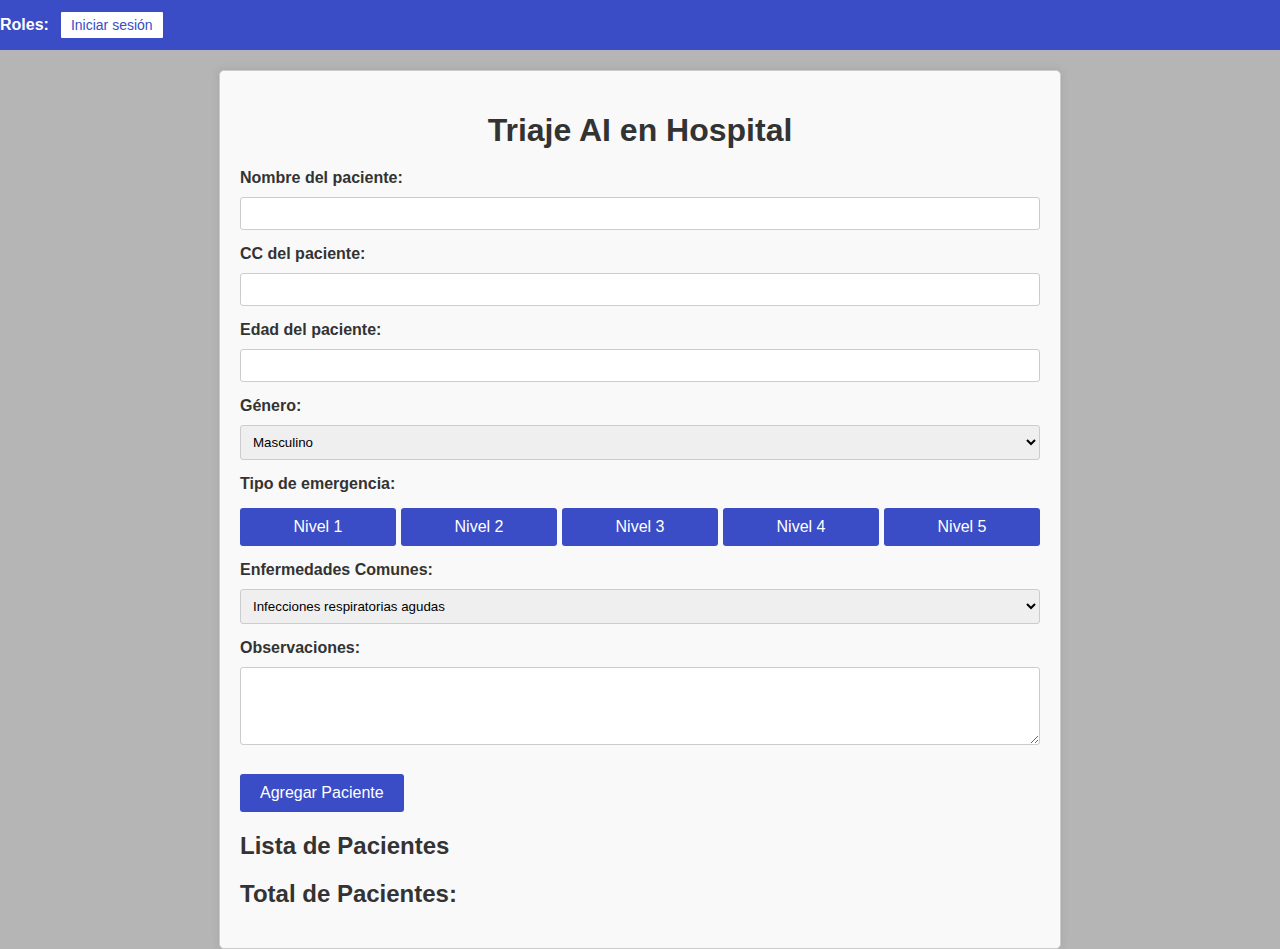
==== index.html @ 8f089661 "1raProyecto" ====
<!DOCTYPE html>
<html lang="es">
<head>
  <meta charset="UTF-8">
  <meta name="viewport" content="width=device-width, initial-scale=1.0">
  <title>Triaje AI en Hospital</title>
  <link rel="stylesheet" href="styles.css">
</head>
<body>
  <div class="header">
    <div class="login-register">
      <label>Roles:</label>
      <a href="IC/inicioSesion.html">
        <button>Iniciar sesión</button>
      </a>
    </div>
  </div>
  <div class="container">
    <h1>Triaje AI en Hospital</h1>
    <div>
      <label for="name">Nombre del paciente:</label>
      <input type="text" id="name" required>
    </div>
    <div>
      <label for="id">CC del paciente:</label>
      <input type="text" id="id" required>
    </div>
    <div>
      <label for="age">Edad del paciente:</label>
      <input type="number" id="age" required>
    </div>
    <div>
      <label for="gender">Género:</label>
      <select id="gender" onchange="showPregnancyInput()" required>
        <option value="masculino">Masculino</option>
        <option value="femenino">Femenino</option>
      </select>
    </div>
    <div id="pregnancyInput" style="display: none;">
      <label for="pregnant">¿Está embarazada?</label>
      <select id="pregnant">
        <option value="no">No</option>
        <option value="si">Sí</option>
      </select>
    </div>
    <div>
      <label for="emergency">Tipo de emergencia:</label>
      <div class="emergency-buttons">
        <button onclick="setEmergencyLevel(1)">Nivel 1</button>
        <button onclick="setEmergencyLevel(2)">Nivel 2</button>
        <button onclick="setEmergencyLevel(3)">Nivel 3</button>
        <button onclick="setEmergencyLevel(4)">Nivel 4</button>
        <button onclick="setEmergencyLevel(5)">Nivel 5</button>
      </div>
    </div>
    <div>
      <label for="disease">Enfermedades Comunes:</label>
      <select id="disease" required>
        <option value="Infecciones respiratorias agudas">Infecciones respiratorias agudas</option>
        <option value="Accidentes de tránsito">Accidentes de tránsito</option>
        <option value="Enfermedades cardiovasculares">Enfermedades cardiovasculares</option>
        <option value="Lesiones relacionadas con el trabajo">Lesiones relacionadas con el trabajo</option>
        <option value="Intoxicaciones">Intoxicaciones</option>
        <option value="Lesiones deportivas">Lesiones deportivas</option>
        <option value="Traumas">Traumas</option>
        <option value="Embarazada">Embarazada</option>
        <option value="Otras">Otras</option>
      </select>
    </div>
    <div>
      <label for="description">Observaciones:</label>
      <textarea id="description" rows="4" required></textarea>
    </div>
    <button onclick="addPatient()">Agregar Paciente</button>
    <div id="patients">
      <h2>Lista de Pacientes</h2>
      <ol id="patientList"></ol>
    </div>
    <div id="totalPatients">
      <h2>Total de Pacientes:</h2>
      <p id="total"></p>
    </div>
  </div>
  <script src="script.js"></script>
</body>
</html>
---- styles.css ----
body {
  font-family: Arial, sans-serif;
  background-color: #b6b5b5;
  color: #333;
  margin: 0;
  padding: 0;
  display: flex;
  flex-direction: column;
  align-items: center;
  height: 100vh;
}

.header {
  width: 100%;
  padding: 10px;
  background-color: #3a4cc6;
  color: white;
  display: flex;
  justify-content: space-between;
  align-items: center;
}

.login-register {
  display: flex;
  align-items: center;
}

.login-register label {
  font-weight: bold;
  margin-right: 10px;
}

.login-register a button {
  background-color: #fff;
  color: #3a4cc6;
  border: 2px solid #3a4cc6;
  border-radius: 3px;
  padding: 5px 10px;
  font-size: 14px;
  cursor: pointer;
}

.login-register a button:hover {
  background-color: #3a4cc6;
  color: #fff;
}

.container {
  max-width: 800px;
  width: 100%;
  padding: 20px;
  border: 1px solid #ccc;
  border-radius: 5px;
  background-color: #f9f9f9;
  box-shadow: 0 0 10px rgba(0, 0, 0, 0.1);
  text-align: left;
  margin-top: 20px;
}

h1 {
  text-align: center;
  margin-bottom: 20px;
}

.container > div {
  margin-bottom: 15px;
}

.container label {
  display: block;
  margin-bottom: 5px;
  font-weight: bold;
}

.container input[type="text"],
.container input[type="number"],
.container select,
.container textarea {
  width: 100%;
  padding: 8px;
  margin-top: 5px;
  box-sizing: border-box;
  border: 1px solid #ccc;
  border-radius: 3px;
}

.container button {
  background-color: #3a4cc6;
  color: white;
  border: none;
  border-radius: 3px;
  cursor: pointer;
  padding: 10px 20px;
  font-size: 16px;
  margin-top: 10px;
}

.container button:hover {
  background-color: #2c3fa6;
}

.emergency-buttons {
  display: flex;
  justify-content: space-between;
}

.emergency-buttons button {
  flex: 1;
  margin-right: 5px;
  background-color: #3a4cc6;
  color: white;
  border: none;
  border-radius: 3px;
  cursor: pointer;
  padding: 10px;
  font-size: 16px;
}

.emergency-buttons button:last-child {
  margin-right: 0;
}

.emergency-buttons button.selected {
  background-color: #1a237e;
}

#patients,
#totalPatients {
  margin-top: 20px;
}

#patientList {
  list-style-type: decimal;
  padding-left: 20px;
}
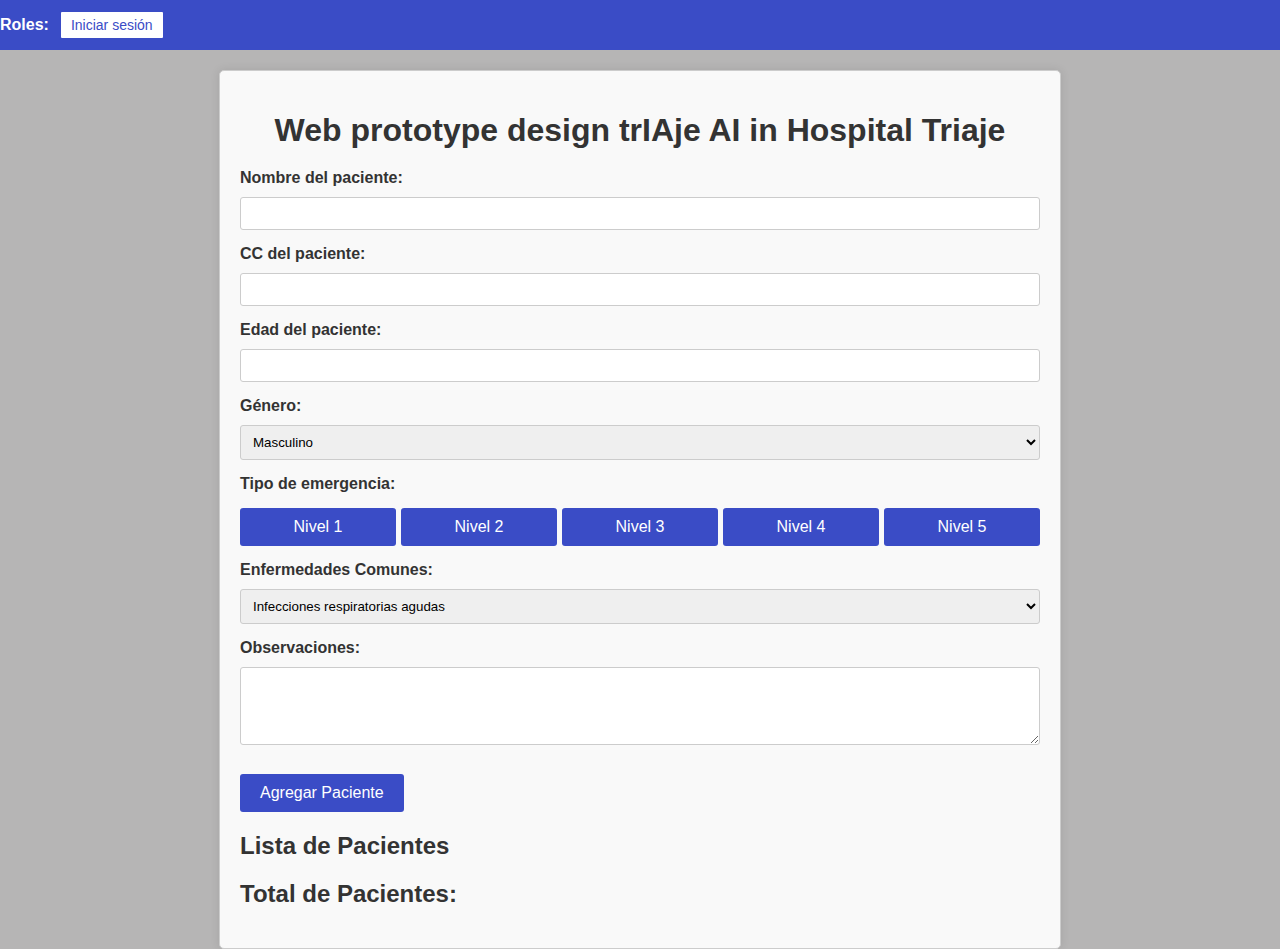
==== commit c74714ff: "2commit" ====
--- a/index.html
+++ b/index.html
@@ -1,86 +1,86 @@
-<!DOCTYPE html>
-<html lang="es">
-<head>
-  <meta charset="UTF-8">
-  <meta name="viewport" content="width=device-width, initial-scale=1.0">
-  <title>Triaje AI en Hospital</title>
-  <link rel="stylesheet" href="styles.css">
-</head>
-<body>
-  <div class="header">
-    <div class="login-register">
-      <label>Roles:</label>
-      <a href="IC/inicioSesion.html">
-        <button>Iniciar sesión</button>
-      </a>
-    </div>
-  </div>
-  <div class="container">
-    <h1>Triaje AI en Hospital</h1>
-    <div>
-      <label for="name">Nombre del paciente:</label>
-      <input type="text" id="name" required>
-    </div>
-    <div>
-      <label for="id">CC del paciente:</label>
-      <input type="text" id="id" required>
-    </div>
-    <div>
-      <label for="age">Edad del paciente:</label>
-      <input type="number" id="age" required>
-    </div>
-    <div>
-      <label for="gender">Género:</label>
-      <select id="gender" onchange="showPregnancyInput()" required>
-        <option value="masculino">Masculino</option>
-        <option value="femenino">Femenino</option>
-      </select>
-    </div>
-    <div id="pregnancyInput" style="display: none;">
-      <label for="pregnant">¿Está embarazada?</label>
-      <select id="pregnant">
-        <option value="no">No</option>
-        <option value="si">Sí</option>
-      </select>
-    </div>
-    <div>
-      <label for="emergency">Tipo de emergencia:</label>
-      <div class="emergency-buttons">
-        <button onclick="setEmergencyLevel(1)">Nivel 1</button>
-        <button onclick="setEmergencyLevel(2)">Nivel 2</button>
-        <button onclick="setEmergencyLevel(3)">Nivel 3</button>
-        <button onclick="setEmergencyLevel(4)">Nivel 4</button>
-        <button onclick="setEmergencyLevel(5)">Nivel 5</button>
-      </div>
-    </div>
-    <div>
-      <label for="disease">Enfermedades Comunes:</label>
-      <select id="disease" required>
-        <option value="Infecciones respiratorias agudas">Infecciones respiratorias agudas</option>
-        <option value="Accidentes de tránsito">Accidentes de tránsito</option>
-        <option value="Enfermedades cardiovasculares">Enfermedades cardiovasculares</option>
-        <option value="Lesiones relacionadas con el trabajo">Lesiones relacionadas con el trabajo</option>
-        <option value="Intoxicaciones">Intoxicaciones</option>
-        <option value="Lesiones deportivas">Lesiones deportivas</option>
-        <option value="Traumas">Traumas</option>
-        <option value="Embarazada">Embarazada</option>
-        <option value="Otras">Otras</option>
-      </select>
-    </div>
-    <div>
-      <label for="description">Observaciones:</label>
-      <textarea id="description" rows="4" required></textarea>
-    </div>
-    <button onclick="addPatient()">Agregar Paciente</button>
-    <div id="patients">
-      <h2>Lista de Pacientes</h2>
-      <ol id="patientList"></ol>
-    </div>
-    <div id="totalPatients">
-      <h2>Total de Pacientes:</h2>
-      <p id="total"></p>
-    </div>
-  </div>
-  <script src="script.js"></script>
-</body>
-</html>
+<!DOCTYPE html>
+<html lang="es">
+<head>
+  <meta charset="UTF-8">
+  <meta name="viewport" content="width=device-width, initial-scale=1.0">
+  <title>Triaje AI en Hospital</title>
+  <link rel="stylesheet" href="styles.css">
+</head>
+<body>
+  <div class="header">
+    <div class="login-register">
+      <label>Roles:</label>
+      <a href="IC/inicioSesion.html">
+        <button>Iniciar sesión</button>
+      </a>
+    </div>
+  </div>
+  <div class="container">
+    <h1>Web prototype design trIAje AI in Hospital Triaje</h1>
+    <div>
+      <label for="name">Nombre del paciente:</label>
+      <input type="text" id="name" required>
+    </div>
+    <div>
+      <label for="id">CC del paciente:</label>
+      <input type="text" id="id" required>
+    </div>
+    <div>
+      <label for="age">Edad del paciente:</label>
+      <input type="number" id="age" required>
+    </div>
+    <div>
+      <label for="gender">Género:</label>
+      <select id="gender" onchange="showPregnancyInput()" required>
+        <option value="masculino">Masculino</option>
+        <option value="femenino">Femenino</option>
+      </select>
+    </div>
+    <div id="pregnancyInput" style="display: none;">
+      <label for="pregnant">¿Está embarazada?</label>
+      <select id="pregnant">
+        <option value="no">No</option>
+        <option value="si">Sí</option>
+      </select>
+    </div>
+    <div>
+      <label for="emergency">Tipo de emergencia:</label>
+      <div class="emergency-buttons">
+        <button onclick="setEmergencyLevel(1)">Nivel 1</button>
+        <button onclick="setEmergencyLevel(2)">Nivel 2</button>
+        <button onclick="setEmergencyLevel(3)">Nivel 3</button>
+        <button onclick="setEmergencyLevel(4)">Nivel 4</button>
+        <button onclick="setEmergencyLevel(5)">Nivel 5</button>
+      </div>
+    </div>
+    <div>
+      <label for="disease">Enfermedades Comunes:</label>
+      <select id="disease" required>
+        <option value="Infecciones respiratorias agudas">Infecciones respiratorias agudas</option>
+        <option value="Accidentes de tránsito">Accidentes de tránsito</option>
+        <option value="Enfermedades cardiovasculares">Enfermedades cardiovasculares</option>
+        <option value="Lesiones relacionadas con el trabajo">Lesiones relacionadas con el trabajo</option>
+        <option value="Intoxicaciones">Intoxicaciones</option>
+        <option value="Lesiones deportivas">Lesiones deportivas</option>
+        <option value="Traumas">Traumas</option>
+        <option value="Embarazada">Embarazada</option>
+        <option value="Otras">Otras</option>
+      </select>
+    </div>
+    <div>
+      <label for="description">Observaciones:</label>
+      <textarea id="description" rows="4" required></textarea>
+    </div>
+    <button onclick="addPatient()">Agregar Paciente</button>
+    <div id="patients">
+      <h2>Lista de Pacientes</h2>
+      <ol id="patientList"></ol>
+    </div>
+    <div id="totalPatients">
+      <h2>Total de Pacientes:</h2>
+      <p id="total"></p>
+    </div>
+  </div>
+  <script src="script.js"></script>
+</body>
+</html>
--- a/styles.css
+++ b/styles.css
@@ -1,135 +1,135 @@
-body {
-  font-family: Arial, sans-serif;
-  background-color: #b6b5b5;
-  color: #333;
-  margin: 0;
-  padding: 0;
-  display: flex;
-  flex-direction: column;
-  align-items: center;
-  height: 100vh;
-}
-
-.header {
-  width: 100%;
-  padding: 10px;
-  background-color: #3a4cc6;
-  color: white;
-  display: flex;
-  justify-content: space-between;
-  align-items: center;
-}
-
-.login-register {
-  display: flex;
-  align-items: center;
-}
-
-.login-register label {
-  font-weight: bold;
-  margin-right: 10px;
-}
-
-.login-register a button {
-  background-color: #fff;
-  color: #3a4cc6;
-  border: 2px solid #3a4cc6;
-  border-radius: 3px;
-  padding: 5px 10px;
-  font-size: 14px;
-  cursor: pointer;
-}
-
-.login-register a button:hover {
-  background-color: #3a4cc6;
-  color: #fff;
-}
-
-.container {
-  max-width: 800px;
-  width: 100%;
-  padding: 20px;
-  border: 1px solid #ccc;
-  border-radius: 5px;
-  background-color: #f9f9f9;
-  box-shadow: 0 0 10px rgba(0, 0, 0, 0.1);
-  text-align: left;
-  margin-top: 20px;
-}
-
-h1 {
-  text-align: center;
-  margin-bottom: 20px;
-}
-
-.container > div {
-  margin-bottom: 15px;
-}
-
-.container label {
-  display: block;
-  margin-bottom: 5px;
-  font-weight: bold;
-}
-
-.container input[type="text"],
-.container input[type="number"],
-.container select,
-.container textarea {
-  width: 100%;
-  padding: 8px;
-  margin-top: 5px;
-  box-sizing: border-box;
-  border: 1px solid #ccc;
-  border-radius: 3px;
-}
-
-.container button {
-  background-color: #3a4cc6;
-  color: white;
-  border: none;
-  border-radius: 3px;
-  cursor: pointer;
-  padding: 10px 20px;
-  font-size: 16px;
-  margin-top: 10px;
-}
-
-.container button:hover {
-  background-color: #2c3fa6;
-}
-
-.emergency-buttons {
-  display: flex;
-  justify-content: space-between;
-}
-
-.emergency-buttons button {
-  flex: 1;
-  margin-right: 5px;
-  background-color: #3a4cc6;
-  color: white;
-  border: none;
-  border-radius: 3px;
-  cursor: pointer;
-  padding: 10px;
-  font-size: 16px;
-}
-
-.emergency-buttons button:last-child {
-  margin-right: 0;
-}
-
-.emergency-buttons button.selected {
-  background-color: #1a237e;
-}
-
-#patients,
-#totalPatients {
-  margin-top: 20px;
-}
-
-#patientList {
-  list-style-type: decimal;
-  padding-left: 20px;
-}
+body {
+  font-family: Arial, sans-serif;
+  background-color: #b6b5b5;
+  color: #333;
+  margin: 0;
+  padding: 0;
+  display: flex;
+  flex-direction: column;
+  align-items: center;
+  height: 100vh;
+}
+
+.header {
+  width: 100%;
+  padding: 10px;
+  background-color: #3a4cc6;
+  color: white;
+  display: flex;
+  justify-content: space-between;
+  align-items: center;
+}
+
+.login-register {
+  display: flex;
+  align-items: center;
+}
+
+.login-register label {
+  font-weight: bold;
+  margin-right: 10px;
+}
+
+.login-register a button {
+  background-color: #fff;
+  color: #3a4cc6;
+  border: 2px solid #3a4cc6;
+  border-radius: 3px;
+  padding: 5px 10px;
+  font-size: 14px;
+  cursor: pointer;
+}
+
+.login-register a button:hover {
+  background-color: #3a4cc6;
+  color: #fff;
+}
+
+.container {
+  max-width: 800px;
+  width: 100%;
+  padding: 20px;
+  border: 1px solid #ccc;
+  border-radius: 5px;
+  background-color: #f9f9f9;
+  box-shadow: 0 0 10px rgba(0, 0, 0, 0.1);
+  text-align: left;
+  margin-top: 20px;
+}
+
+h1 {
+  text-align: center;
+  margin-bottom: 20px;
+}
+
+.container > div {
+  margin-bottom: 15px;
+}
+
+.container label {
+  display: block;
+  margin-bottom: 5px;
+  font-weight: bold;
+}
+
+.container input[type="text"],
+.container input[type="number"],
+.container select,
+.container textarea {
+  width: 100%;
+  padding: 8px;
+  margin-top: 5px;
+  box-sizing: border-box;
+  border: 1px solid #ccc;
+  border-radius: 3px;
+}
+
+.container button {
+  background-color: #3a4cc6;
+  color: white;
+  border: none;
+  border-radius: 3px;
+  cursor: pointer;
+  padding: 10px 20px;
+  font-size: 16px;
+  margin-top: 10px;
+}
+
+.container button:hover {
+  background-color: #2c3fa6;
+}
+
+.emergency-buttons {
+  display: flex;
+  justify-content: space-between;
+}
+
+.emergency-buttons button {
+  flex: 1;
+  margin-right: 5px;
+  background-color: #3a4cc6;
+  color: white;
+  border: none;
+  border-radius: 3px;
+  cursor: pointer;
+  padding: 10px;
+  font-size: 16px;
+}
+
+.emergency-buttons button:last-child {
+  margin-right: 0;
+}
+
+.emergency-buttons button.selected {
+  background-color: #1a237e;
+}
+
+#patients,
+#totalPatients {
+  margin-top: 20px;
+}
+
+#patientList {
+  list-style-type: decimal;
+  padding-left: 20px;
+}
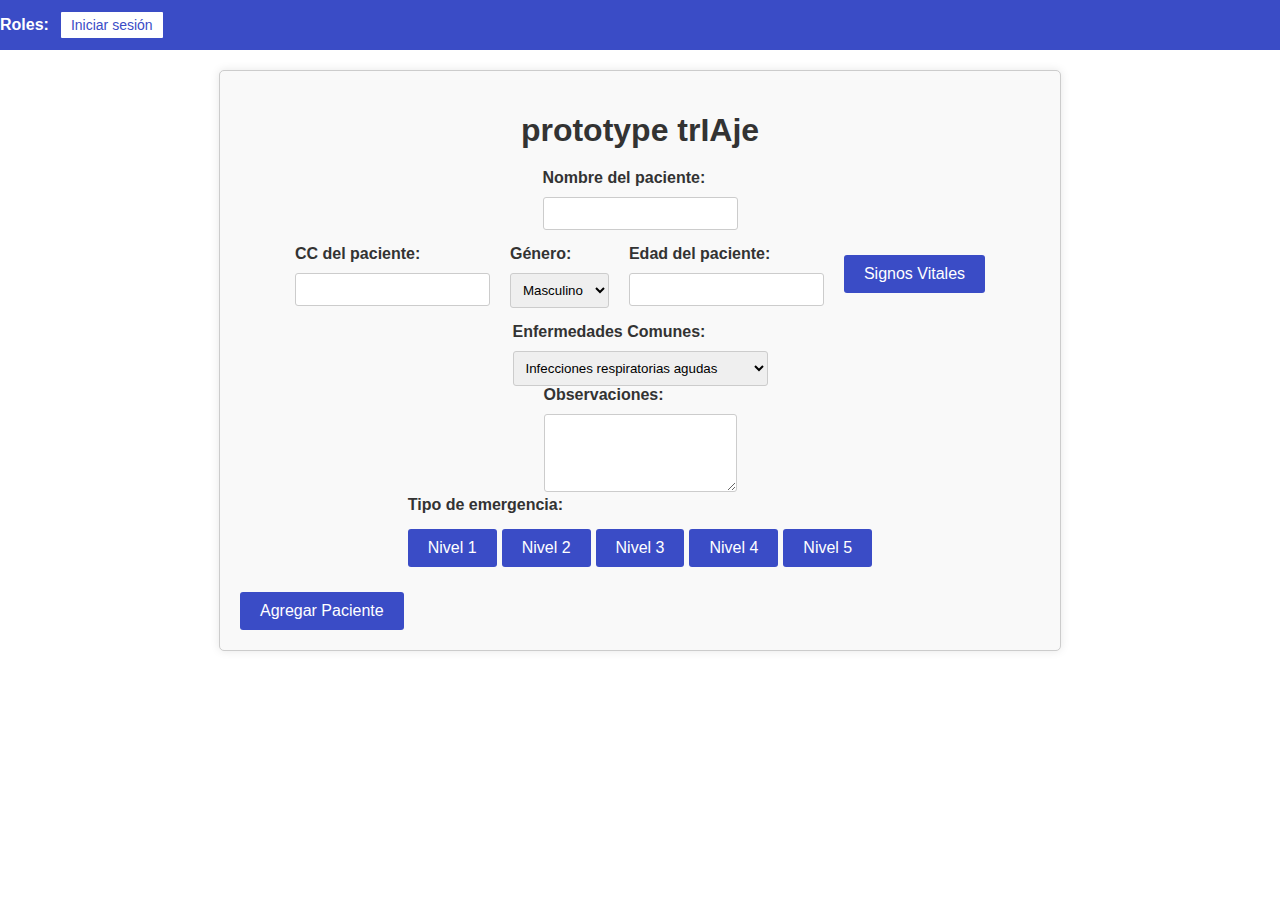
==== commit 90a882d9: "remasteriazdo" ====
--- a/index.html
+++ b/index.html
@@ -5,6 +5,44 @@
   <meta name="viewport" content="width=device-width, initial-scale=1.0">
   <title>Triaje AI en Hospital</title>
   <link rel="stylesheet" href="styles.css">
+  <style>
+    /* Estilos para la ventana modal */
+    .modal {
+      display: none; /* La ventana modal está oculta por defecto */
+      position: fixed; /* La ventana modal está fija en la pantalla */
+      z-index: 1; /* Se coloca en un nivel superior del contenido */
+      left: 0;
+      top: 0;
+      width: 100%;
+      height: 100%;
+      overflow: auto; /* Permite desplazamiento si el contenido es grande */
+      background-color: rgba(0, 0, 0, 0.4); /* Fondo semitransparente */
+    }
+    .modal-content {
+      background-color: #fefefe;
+      margin: 10% auto; /* Centra la ventana modal verticalmente */
+      padding: 20px;
+      border: 1px solid #888;
+      width: 80%; /* Ancho de la ventana modal */
+    }
+    .modal-content input[type="text"] {
+      display: block;
+      margin-bottom: 10px;
+    }
+    .modal-content button {
+      background-color: #3a4cc6;
+      color: white;
+      border: none;
+      border-radius: 3px;
+      cursor: pointer;
+      padding: 10px 20px;
+      font-size: 16px;
+      margin-top: 10px;
+    }
+    .modal-content button:hover {
+      background-color: #2c3fa6;
+    }
+  </style>
 </head>
 <body>
   <div class="header">
@@ -16,69 +54,92 @@
     </div>
   </div>
   <div class="container">
-    <h1>Web prototype design trIAje AI in Hospital Triaje</h1>
-    <div>
-      <label for="name">Nombre del paciente:</label>
-      <input type="text" id="name" required>
-    </div>
-    <div>
-      <label for="id">CC del paciente:</label>
-      <input type="text" id="id" required>
-    </div>
-    <div>
-      <label for="age">Edad del paciente:</label>
-      <input type="number" id="age" required>
-    </div>
-    <div>
-      <label for="gender">Género:</label>
-      <select id="gender" onchange="showPregnancyInput()" required>
-        <option value="masculino">Masculino</option>
-        <option value="femenino">Femenino</option>
-      </select>
-    </div>
-    <div id="pregnancyInput" style="display: none;">
-      <label for="pregnant">¿Está embarazada?</label>
-      <select id="pregnant">
-        <option value="no">No</option>
-        <option value="si">Sí</option>
-      </select>
-    </div>
-    <div>
-      <label for="emergency">Tipo de emergencia:</label>
-      <div class="emergency-buttons">
-        <button onclick="setEmergencyLevel(1)">Nivel 1</button>
-        <button onclick="setEmergencyLevel(2)">Nivel 2</button>
-        <button onclick="setEmergencyLevel(3)">Nivel 3</button>
-        <button onclick="setEmergencyLevel(4)">Nivel 4</button>
-        <button onclick="setEmergencyLevel(5)">Nivel 5</button>
+    <h1> prototype trIAje </h1>
+    <div class="form-triangle">
+      <div class="form-row">
+        <div>
+          <label for="name">Nombre del paciente:</label>
+          <input type="text" id="name" required>
+        </div>
+      </div>
+      <div class="form-row">
+        <div>
+          <label for="id">CC del paciente:</label>
+          <input type="text" id="id" onkeypress="return isNumber(event)" required>
+        </div>
+        <div>
+          <label for="gender">Género:</label>
+          <select id="gender" onchange="showPregnancyInput()" required>
+            <option value="masculino">Masculino</option>
+            <option value="femenino">Femenino</option>
+          </select>
+        </div>
+        <div>
+          <label for="age">Edad del paciente:</label>
+          <input type="number" id="age" required>
+        </div>
+        <div>
+          <button onclick="openModal()">Signos Vitales</button>
+        </div>
+      </div>
+      <div id="pregnancyInput" style="display: none;">
+        <label for="pregnant">¿Está embarazada?</label>
+        <select id="pregnant">
+          <option value="no">No</option>
+          <option value="si">Sí</option>
+        </select>
+      </div>
+      <div>
+        <label for="disease">Enfermedades Comunes:</label>
+        <select id="disease" required>
+          <option value="Infecciones respiratorias agudas">Infecciones respiratorias agudas</option>
+          <option value="Accidentes de tránsito">Accidentes de tránsito</option>
+          <option value="Enfermedades cardiovasculares">Enfermedades cardiovasculares</option>
+          <option value="Lesiones relacionadas con el trabajo">Lesiones relacionadas con el trabajo</option>
+          <option value="Intoxicaciones">Intoxicaciones</option>
+          <option value="Lesiones deportivas">Lesiones deportivas</option>
+          <option value="Traumas">Traumas</option>
+          <option value="Embarazada">Embarazada</option>
+          <option value="Otras">Otras</option>
+        </select>
+      </div>
+      <div>
+        <label for="description">Observaciones:</label>
+        <textarea id="description" rows="4" style="width: 100%;" required></textarea>
+      </div>
+      <div>
+        <label for="emergency">Tipo de emergencia:</label>
+        <div class="emergency-buttons">
+          <button onclick="setEmergencyLevel(1)">Nivel 1</button>
+          <button onclick="setEmergencyLevel(2)">Nivel 2</button>
+          <button onclick="setEmergencyLevel(3)">Nivel 3</button>
+          <button onclick="setEmergencyLevel(4)">Nivel 4</button>
+          <button onclick="setEmergencyLevel(5)">Nivel 5</button>
+        </div>
       </div>
     </div>
-    <div>
-      <label for="disease">Enfermedades Comunes:</label>
-      <select id="disease" required>
-        <option value="Infecciones respiratorias agudas">Infecciones respiratorias agudas</option>
-        <option value="Accidentes de tránsito">Accidentes de tránsito</option>
-        <option value="Enfermedades cardiovasculares">Enfermedades cardiovasculares</option>
-        <option value="Lesiones relacionadas con el trabajo">Lesiones relacionadas con el trabajo</option>
-        <option value="Intoxicaciones">Intoxicaciones</option>
-        <option value="Lesiones deportivas">Lesiones deportivas</option>
-        <option value="Traumas">Traumas</option>
-        <option value="Embarazada">Embarazada</option>
-        <option value="Otras">Otras</option>
-      </select>
-    </div>
-    <div>
-      <label for="description">Observaciones:</label>
-      <textarea id="description" rows="4" required></textarea>
-    </div>
     <button onclick="addPatient()">Agregar Paciente</button>
-    <div id="patients">
+    <div id="patients" style="display: none;">
       <h2>Lista de Pacientes</h2>
       <ol id="patientList"></ol>
     </div>
-    <div id="totalPatients">
+    <div id="totalPatients" style="display: none;">
       <h2>Total de Pacientes:</h2>
       <p id="total"></p>
+    </div>
+
+    <!-- Ventana flotante -->
+    <div id="myModal" class="modal">
+      <div class="modal-content">
+        <h2>Signos Vitales</h2>
+        <input type="text" id="tension" placeholder="Tensión" onkeypress="return isNumber(event)">
+        <input type="text" id="pulso" placeholder="Pulso" onkeypress="return isNumber(event)">
+        <input type="text" id="frecuencia" placeholder="Frecuencia Respiratoria" onkeypress="return isNumber(event)">
+        <input type="text" id="temperatura" placeholder="Temperatura" onkeypress="return isNumber(event)">
+        <input type="text" id="oxigeno" placeholder="O2" onkeypress="return isNumber(event)">
+        <button onclick="guardarSignos()">Aceptar</button>
+        <button onclick="closeModal()">Cerrar</button>
+      </div>
     </div>
   </div>
   <script src="script.js"></script>
--- a/styles.css
+++ b/styles.css
@@ -1,135 +1,199 @@
+/* Estilos generales */
 body {
-  font-family: Arial, sans-serif;
-  background-color: #b6b5b5;
-  color: #333;
-  margin: 0;
-  padding: 0;
-  display: flex;
-  flex-direction: column;
-  align-items: center;
-  height: 100vh;
+  font-family: Arial, sans-serif; /* Fuente predeterminada */
+  background-color: #ffffff; /* Color de fondo */
+  color: #333; /* Color del texto */
+  margin: 0; /* Elimina el margen predeterminado */
+  padding: 0; /* Elimina el relleno predeterminado */
+  display: flex; /* Establece el contenedor principal como flexbox */
+  flex-direction: column; /* Dirección del eje principal */
+  align-items: center; /* Alineación en el eje secundario */
+  height: 100vh; /* Altura del 100% de la ventana */
 }
 
+/* Encabezado */
 .header {
-  width: 100%;
-  padding: 10px;
-  background-color: #3a4cc6;
-  color: white;
-  display: flex;
-  justify-content: space-between;
-  align-items: center;
+  width: 100%; /* Ancho completo */
+  padding: 10px; /* Relleno interno */
+  background-color: #3a4cc6; /* Color de fondo */
+  color: white; /* Color del texto */
+  display: flex; /* Establece el encabezado como flexbox */
+  justify-content: space-between; /* Distribuye los elementos de manera uniforme */
+  align-items: center; /* Alineación en el eje secundario */
 }
 
+/* Iniciar sesión y registrarse */
 .login-register {
-  display: flex;
-  align-items: center;
+  display: flex; /* Establece el área de inicio de sesión y registro como flexbox */
+  align-items: center; /* Alineación en el eje secundario */
 }
 
 .login-register label {
-  font-weight: bold;
-  margin-right: 10px;
+  font-weight: bold; /* Peso de la fuente en negrita */
+  margin-right: 10px; /* Margen derecho */
 }
 
 .login-register a button {
-  background-color: #fff;
-  color: #3a4cc6;
-  border: 2px solid #3a4cc6;
-  border-radius: 3px;
-  padding: 5px 10px;
-  font-size: 14px;
-  cursor: pointer;
+  background-color: #fff; /* Color de fondo */
+  color: #3a4cc6; /* Color del texto */
+  border: 2px solid #3a4cc6; /* Borde sólido */
+  border-radius: 3px; /* Borde redondeado */
+  padding: 5px 10px; /* Relleno interno */
+  font-size: 14px; /* Tamaño de fuente */
+  cursor: pointer; /* Cambio de cursor al pasar el ratón */
 }
 
 .login-register a button:hover {
-  background-color: #3a4cc6;
-  color: #fff;
+  background-color: #3a4cc6; /* Cambio de color de fondo al pasar el ratón */
+  color: #fff; /* Cambio de color de texto al pasar el ratón */
 }
 
+/* Contenedor principal */
 .container {
-  max-width: 800px;
-  width: 100%;
-  padding: 20px;
-  border: 1px solid #ccc;
-  border-radius: 5px;
-  background-color: #f9f9f9;
-  box-shadow: 0 0 10px rgba(0, 0, 0, 0.1);
-  text-align: left;
-  margin-top: 20px;
+  max-width: 800px; /* Ancho máximo */
+  width: 100%; /* Ancho completo */
+  padding: 20px; /* Relleno interno */
+  border: 1px solid #ccc; /* Borde sólido */
+  border-radius: 5px; /* Borde redondeado */
+  background-color: #f9f9f9; /* Color de fondo */
+  box-shadow: 0 0 10px rgba(0, 0, 0, 0.1); /* Sombra */
+  text-align: left; /* Alineación del texto a la izquierda */
+  margin-top: 20px; /* Margen superior */
 }
 
+/* Título principal */
 h1 {
-  text-align: center;
-  margin-bottom: 20px;
+  text-align: center; /* Alineación del texto al centro */
+  margin-bottom: 20px; /* Margen inferior */
 }
 
+/* Contenedores internos */
 .container > div {
-  margin-bottom: 15px;
+  margin-bottom: 15px; /* Margen inferior */
 }
 
+/* Etiquetas */
 .container label {
-  display: block;
-  margin-bottom: 5px;
-  font-weight: bold;
+  display: block; /* Muestra como bloque */
+  margin-bottom: 5px; /* Margen inferior */
+  font-weight: bold; /* Peso de la fuente en negrita */
 }
 
+/* Campos de entrada */
 .container input[type="text"],
 .container input[type="number"],
 .container select,
 .container textarea {
-  width: 100%;
-  padding: 8px;
-  margin-top: 5px;
-  box-sizing: border-box;
-  border: 1px solid #ccc;
-  border-radius: 3px;
+  width: 100%; /* Ancho completo */
+  padding: 8px; /* Relleno interno */
+  margin-top: 5px; /* Margen superior */
+  box-sizing: border-box; /* Incluye el relleno y el borde en el ancho total */
+  border: 1px solid #ccc; /* Borde sólido */
+  border-radius: 3px; /* Borde redondeado */
 }
 
+/* Botones */
 .container button {
-  background-color: #3a4cc6;
-  color: white;
-  border: none;
-  border-radius: 3px;
-  cursor: pointer;
-  padding: 10px 20px;
-  font-size: 16px;
-  margin-top: 10px;
+  background-color: #3a4cc6; /* Color de fondo */
+  color: white; /* Color del texto */
+  border: none; /* Sin borde */
+  border-radius: 3px; /* Borde redondeado */
+  cursor: pointer; /* Cambio de cursor al pasar el ratón */
+  padding: 10px 20px; /* Relleno interno */
+  font-size: 16px; /* Tamaño de fuente */
+  margin-top: 10px; /* Margen superior */
 }
 
 .container button:hover {
-  background-color: #2c3fa6;
+  background-color: #2c3fa6; /* Cambio de color de fondo al pasar el ratón */
+}
+
+/* Formulario de triaje */
+.form-triangle {
+  display: flex; /* Establece el formulario como flexbox */
+  flex-direction: column; /* Dirección del eje principal */
+  align-items: center; /* Alineación en el eje secundario */
+}
+
+.form-row {
+  display: flex; /* Establece las filas del formulario como flexbox */
+  justify-content: center; /* Alineación en el eje principal */
+  margin-bottom: 15px; /* Margen inferior */
+}
+
+.form-row > div {
+  margin: 0 10px; /* Margen entre elementos */
 }
 
 .emergency-buttons {
-  display: flex;
-  justify-content: space-between;
+  display: flex; /* Establece los botones de emergencia como flexbox */
+  justify-content: space-between; /* Distribuye los elementos de manera uniforme */
 }
 
 .emergency-buttons button {
-  flex: 1;
-  margin-right: 5px;
-  background-color: #3a4cc6;
-  color: white;
-  border: none;
-  border-radius: 3px;
-  cursor: pointer;
-  padding: 10px;
-  font-size: 16px;
+  flex: 1; /* Ocupa todo el espacio disponible */
+  margin-right: 5px; /* Margen derecho */
+  font-size: 16px; /* Tamaño de fuente */
 }
 
 .emergency-buttons button:last-child {
-  margin-right: 0;
+  margin-right: 0; /* Elimina el margen derecho del último botón */
 }
 
 .emergency-buttons button.selected {
-  background-color: #1a237e;
+  background-color: #1a237e; /* Color de fondo seleccionado */
 }
 
+/* Contenedores de pacientes y total de pacientes */
 #patients,
 #totalPatients {
-  margin-top: 20px;
+  margin-top: 20px; /* Margen superior */
 }
 
+/* Lista de pacientes */
 #patientList {
-  list-style-type: decimal;
-  padding-left: 20px;
+  list-style-type: decimal; /* Estilo de lista decimal */
+  padding-left: 20px; /* Relleno izquierdo */
 }
+
+/* Estilos para el modal */
+.modal {
+  display: none; /* Ocultar inicialmente */
+  position: fixed; /* Posición fija */
+  z-index: 1; /* Sobre todo lo demás */
+  left: 0;
+  top: 0;
+  width: 100%;
+  height: 100%;
+  overflow: auto; /* Habilitar el desplazamiento */
+  background-color: rgba(0,0,0,0.4); /* Fondo semitransparente */
+}
+/* Estilos para la ventana modal */
+.modal-content {
+  margin: 15% auto; /* Margen superior e inferior automático, centrado horizontalmente */
+  padding: 20px; /* Relleno interno */
+  border: 1px solid #888; /* Borde sólido */
+  width: 80%; /* Ancho del contenido de la ventana modal */
+}
+
+/* Estilo para el botón de aceptar en el modal */
+.modal-button {
+  background-color: #3a4cc6; /* Color de fondo */
+  color: white; /* Color del texto */
+  border: none; /* Sin borde */
+  border-radius: 3px; /* Borde redondeado */
+  cursor: pointer; /* Cambio de cursor al pasar el ratón */
+  padding: 10px 20px; /* Relleno interno */
+  font-size: 16px; /* Tamaño de fuente */
+  margin-top: 10px; /* Margen superior */
+}
+
+.modal-button:hover {
+  background-color: #2c3fa6; /* Cambio de color de fondo al pasar el ratón */
+}
+
+/* Signos vitales en rojo */
+.vital-signs {
+  color: red; /* Color rojo */
+  white-space: pre-line; /* Mantener saltos de línea */
+}